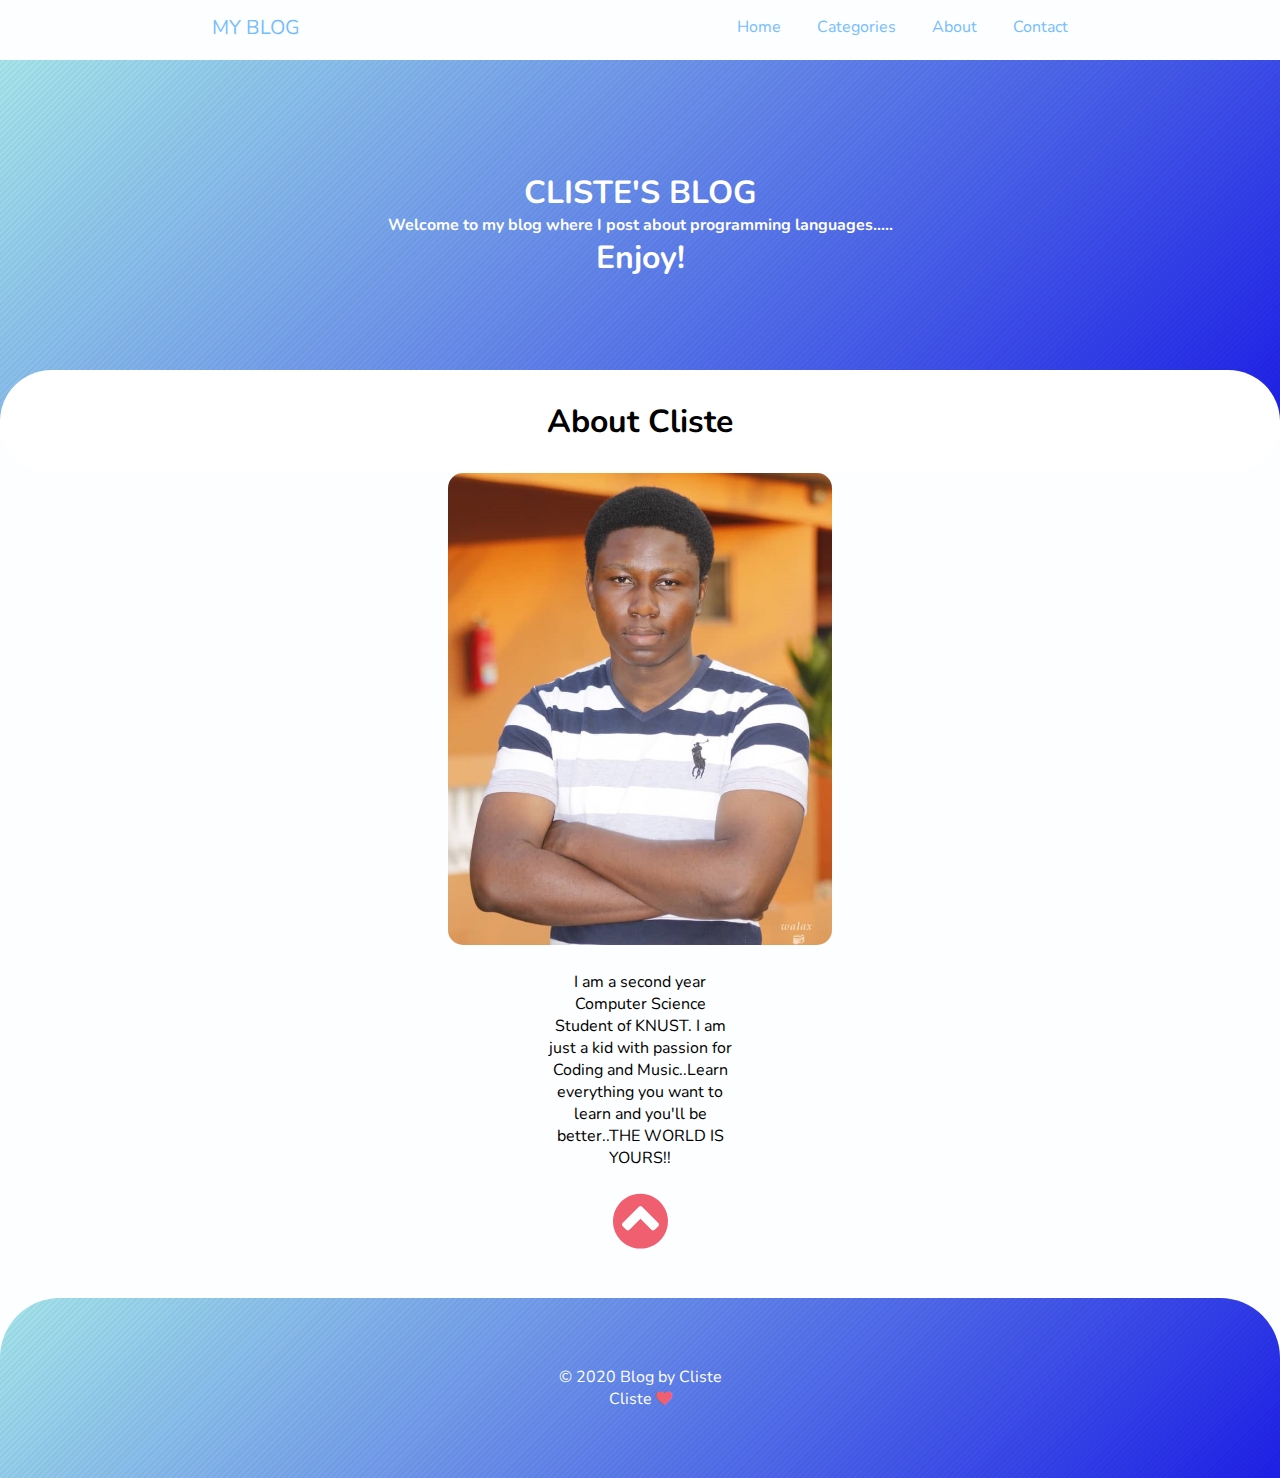
==== About/index.html @ 79928a0c "Done with design.. Left with the bolg posts" ====
<!DOCTYPE HTML>

<html>
	<head>
		<title></title>
		<link rel="icon" type="img/jpg" href="first.jpg">
		<meta charset="utf-8" />
		<meta name="viewport" content="width=device-width, initial-scale=1, user-scalable=no" />
		<link rel="stylesheet" href="index.css" />
		<link href="https://fonts.googleapis.com/css2?family=Roboto&display=swap" rel="stylesheet">
		<link rel="preconnect" href="https://fonts.gstatic.com">
<link href="https://fonts.googleapis.com/css2?family=Nunito:ital,wght@1,200&display=swap" rel="stylesheet">
	<link rel="stylesheet" href="https://cdnjs.cloudflare.com/ajax/libs/font-awesome/4.7.0/css/font-awesome.min.css"> 
	<link href="https://fonts.googleapis.com/css2?family=Sansita+Swashed:wght@300&display=swap" rel="stylesheet">
	</head>
	<body>
 
<nav class='nav'>
  <div class='container'>
    <a class='nav-item nav-brand' href='../index.html'>MY BLOG</a>
    <button class='toggler'>
      <span></span>
      <span></span>
      <span></span>
    </button>
    <div class='nav-collapse'>
      <a class='nav-item nav-link' href='../index.html'>Home</a>
        <a class='nav-item nav-link' href='../Categories/index.html'>Categories</a>
      <a class='nav-item nav-link' href='#'>About</a>
      <a class='nav-item nav-link' href='../Contacts/index.html'>Contact</a>
      
    </div>
  </div>
</nav>

<div class="c">
	
	<a href="#"><h1>CLISTE'S BLOG</h1></a>
	<h4>Welcome to my blog where I post about programming languages.....</h4>
		<a href="#"><h1>Enjoy!</h1></a>

</div>

<div class="posts">
	
	<center><h1>About Cliste</h1></center>
</div>



<div class="pic">
	<img src="Cliste.jpg">
	<div class="about">
		<p>I am a second year Computer Science Student of KNUST. I am just a kid with passion for Coding and Music..Learn everything you want to learn and you'll be better..THE WORLD IS YOURS!!</p>
	</div>
</div>
<div class="up">
	<a href="#top"><i class="fa fa-chevron-circle-up fa-4x
" style="color:#f05f70"></i></a></div>
<div class="footer">
	<p>&copy; 2020 Blog by Cliste</p>
	<p> Cliste <i class="fa fa-heart " style="color:#f05f70"></i></p>
</div>





<script type="text/javascript" src="index.js"></script>
	</body>
	</html>
---- About/index.css ----
*{
	margin:0;
	padding: 0;
scroll-behavior: smooth;
	font-family: 'Nunito', sans-serif;

}
html{
	background-color:#fcfeff ;
color: #000000;
}
body{
	
}
.pic{
  margin:auto;
  text-align: center;
  
  

}
.about{
  width:50%;
  margin:20px auto;
}

.pic{
  width:30%;
}
img{
	width:100%;

  border-radius: 15px;
}

/* navbar */
@import url('https://fonts.googleapis.com/css2?family=Raleway&display=swap');
* {
  margin: 0;
  padding: 0;
  
  box-sizing: border-box;
}
.container {
  max-width: 920px;
  margin: 0 auto;
  padding: 0 1rem;
}
.nav {
background-color:#fcfeff ;
  width: 100%;
  height: 55px;
  overflow: hidden;
  transition: height .5s ease-in-out;
  position: fixed;
  top:0;

}
.nav-brand, .nav-link, .nav-collapse {
  display: inline-block;
}
.nav-brand, .nav-link {
  color:#54aeff ;

  text-decoration: none;
  line-height: 55px;
  padding: 0 1rem;
  opacity: 0.8;
  cursor: pointer;
}
.nav-brand {
  font-size: 1.25rem;
}
.nav-link {
  font-size: 1rem;
}
.nav-collapse {
  float: right;
}
.toggler {
  float: right;
  width: 40px;
  height: 18px;
  margin: 18.5px 0;
  background: none;
  border: none;
  outline: none;
  display: none;
  opacity: 0.8;
}
.toggler span {
  display: block;
  width: 90%;
  height: 2px;
  background:#54aeff ;
  position: relative;
  transition: .25s ease-in-out;
}
.toggler span:nth-child(1) {
  top: -7.5px;
}
.toggler span:nth-child(2) {
  top: 0;
}
.toggler span:nth-child(3) {
  top: 7.5px;
}

.nav-brand:hover, .nav-link:hover, .toggler:hover, 
.nav-brand:focus, .nav-link:focus, .toggler:focus {
  opacity: 1;
}

.nav.open .toggler span:nth-child(1) {
  transform: translateY(8.5px) rotate(45deg);
}
.nav.open .toggler span:nth-child(2) {
  transform: translateX(-100%);
  width: 0;
  opacity: 0;
}
.nav.open .toggler span:nth-child(3) {
  transform: translateY(-8.5px) rotate(-45deg);
}
.nav.open {
  height: 100vh;
}

@media (max-width: 767px) {
  .nav-collapse, .nav-link {
    float: none;
    display: block;
  }
  .nav-link {
    text-align: center;
  }
  .toggler {
    display: block;
  }
}
/*end of navbar*/


.c{
background-image: repeating-linear-gradient(135deg, rgba(0,0,0,0.04) 0px, rgba(0,0,0,0.04) 2px,transparent 2px, transparent 4px),linear-gradient(135deg, rgb(165, 230, 235),rgb(29, 32, 232));
	height:40vh;
 margin-top: 60px;
padding-bottom: 30px;
display: flex;
flex-direction: column;
text-align: center;
align-items: center;
justify-content: center;
color: white;
}
.c a{
	color: white;
  text-decoration: none;
}


.posts{
  margin-top: -50px;
  width: 100%;
  background-color: white;
  border-radius: 60px;
  padding: 30px;
}




 .footer{
  background-image: repeating-linear-gradient(135deg, rgba(0,0,0,0.04) 0px, rgba(0,0,0,0.04) 2px,transparent 2px, transparent 4px),linear-gradient(135deg, rgb(165, 230, 235),rgb(29, 32, 232));
  height:20vh;
 margin-top: 60px;
border-top-right-radius:  60px;
border-top-left-radius:  60px;
display: flex;
flex-direction: column;
text-align: center;
align-items: center;
justify-content: center;
color: white;
width:100%;
 }

 .up{
  margin-bottom: -15px;
  text-align: center;
 }


 nav.scrolled {
  background: #fcfeff;
  box-shadow: 0 1px 5px rgba(104,104,104,0.8);
}


/*Media Queries*/

@media(max-width: 1166px){
  .pic{
    width:40%;
  }
}

@media(max-width: 814px){
  .pic{
    width:50%;
  }
}


@media(max-width: 593px){
  .pic{
    width:60%;
  }
}

@media(max-width: 471px){
  .pic{
    width:70%;
  }
}


@media(max-width: 415px){
  .pic{
    width:80%;
  }
}

@media(max-width: 354px){
  .pic{
    width:90%;
  }
}
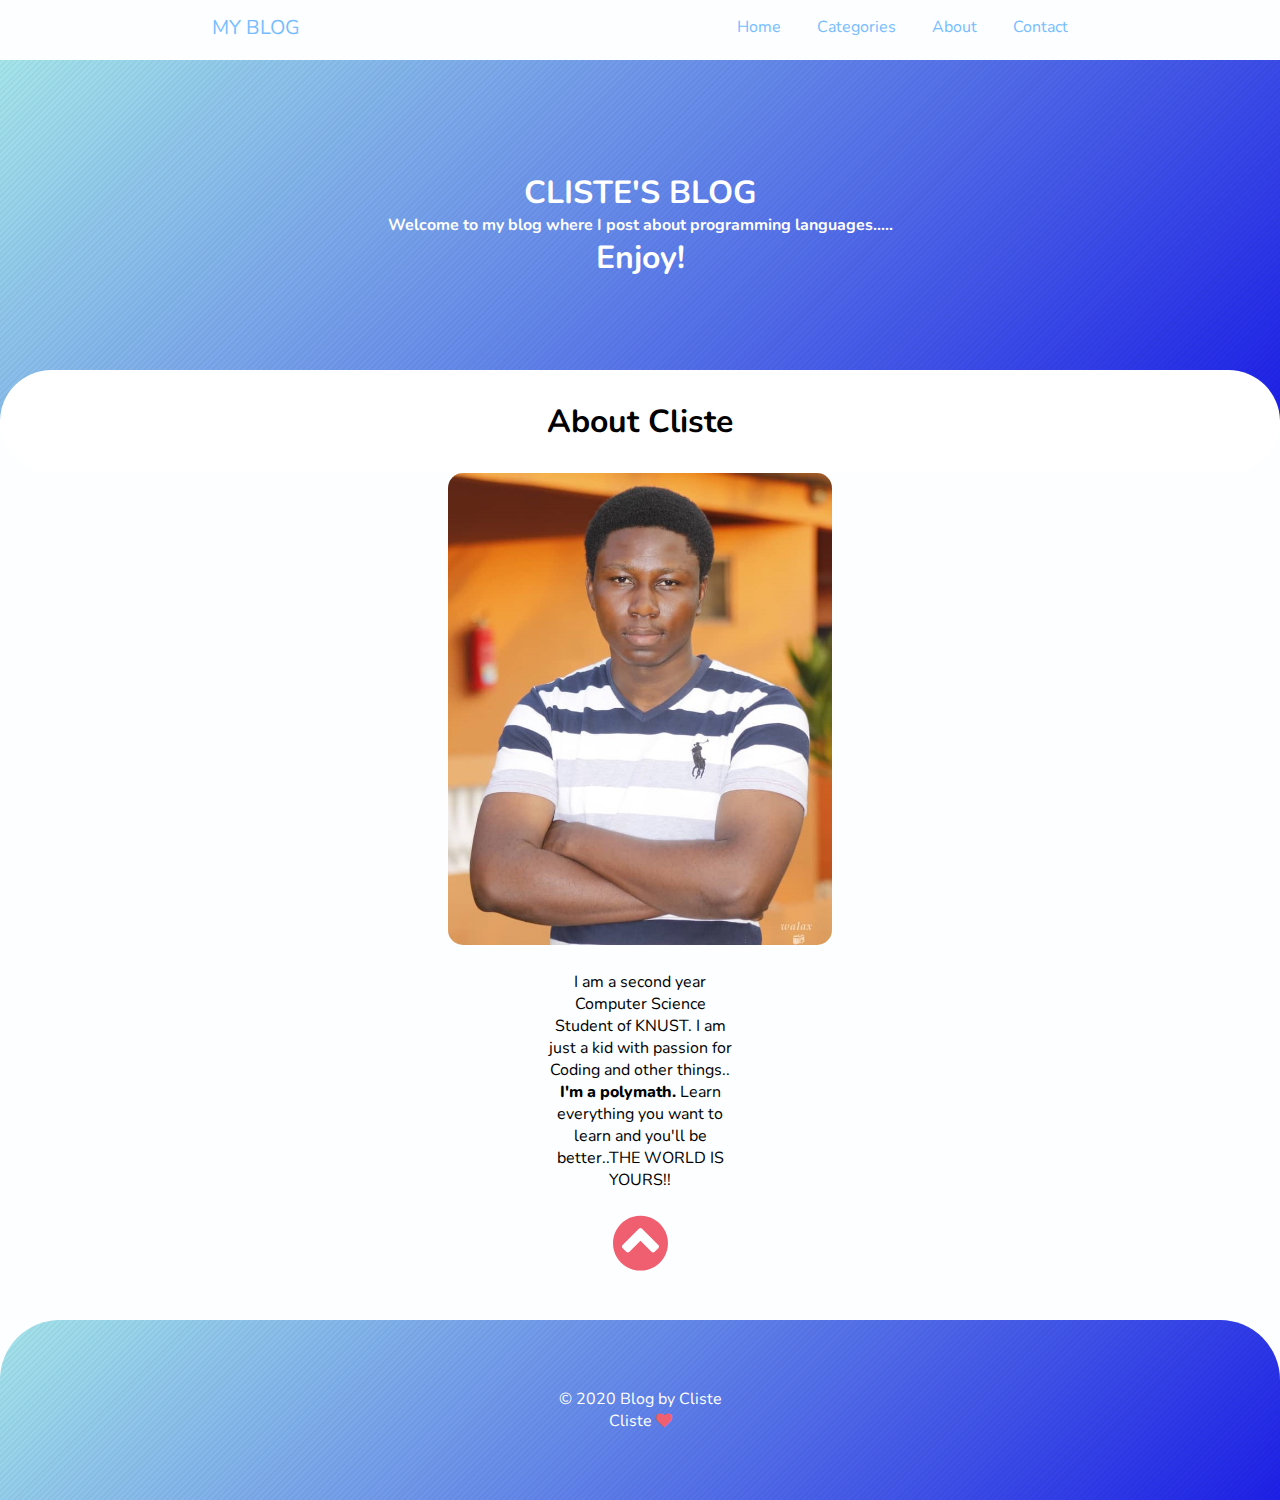
==== commit edea0842: "Links fixed" ====
--- a/About/index.html
+++ b/About/index.html
@@ -51,7 +51,7 @@
 <div class="pic">
 	<img src="Cliste.jpg">
 	<div class="about">
-		<p>I am a second year Computer Science Student of KNUST. I am just a kid with passion for Coding and Music..Learn everything you want to learn and you'll be better..THE WORLD IS YOURS!!</p>
+		<p>I am a second year Computer Science Student of KNUST. I am just a kid with passion for Coding and other things.. <span>I'm a polymath.</span> Learn everything you want to learn and you'll be better..THE WORLD IS YOURS!!</p>
 	</div>
 </div>
 <div class="up">
--- a/About/index.css
+++ b/About/index.css
@@ -125,7 +125,7 @@
   transform: translateY(-8.5px) rotate(-45deg);
 }
 .nav.open {
-  height: 100vh;
+  height: 50vh;
 }
 
 @media (max-width: 767px) {
@@ -142,7 +142,9 @@
 }
 /*end of navbar*/
 
-
+.pic span{
+  font-weight:800;
+}
 .c{
 background-image: repeating-linear-gradient(135deg, rgba(0,0,0,0.04) 0px, rgba(0,0,0,0.04) 2px,transparent 2px, transparent 4px),linear-gradient(135deg, rgb(165, 230, 235),rgb(29, 32, 232));
 	height:40vh;
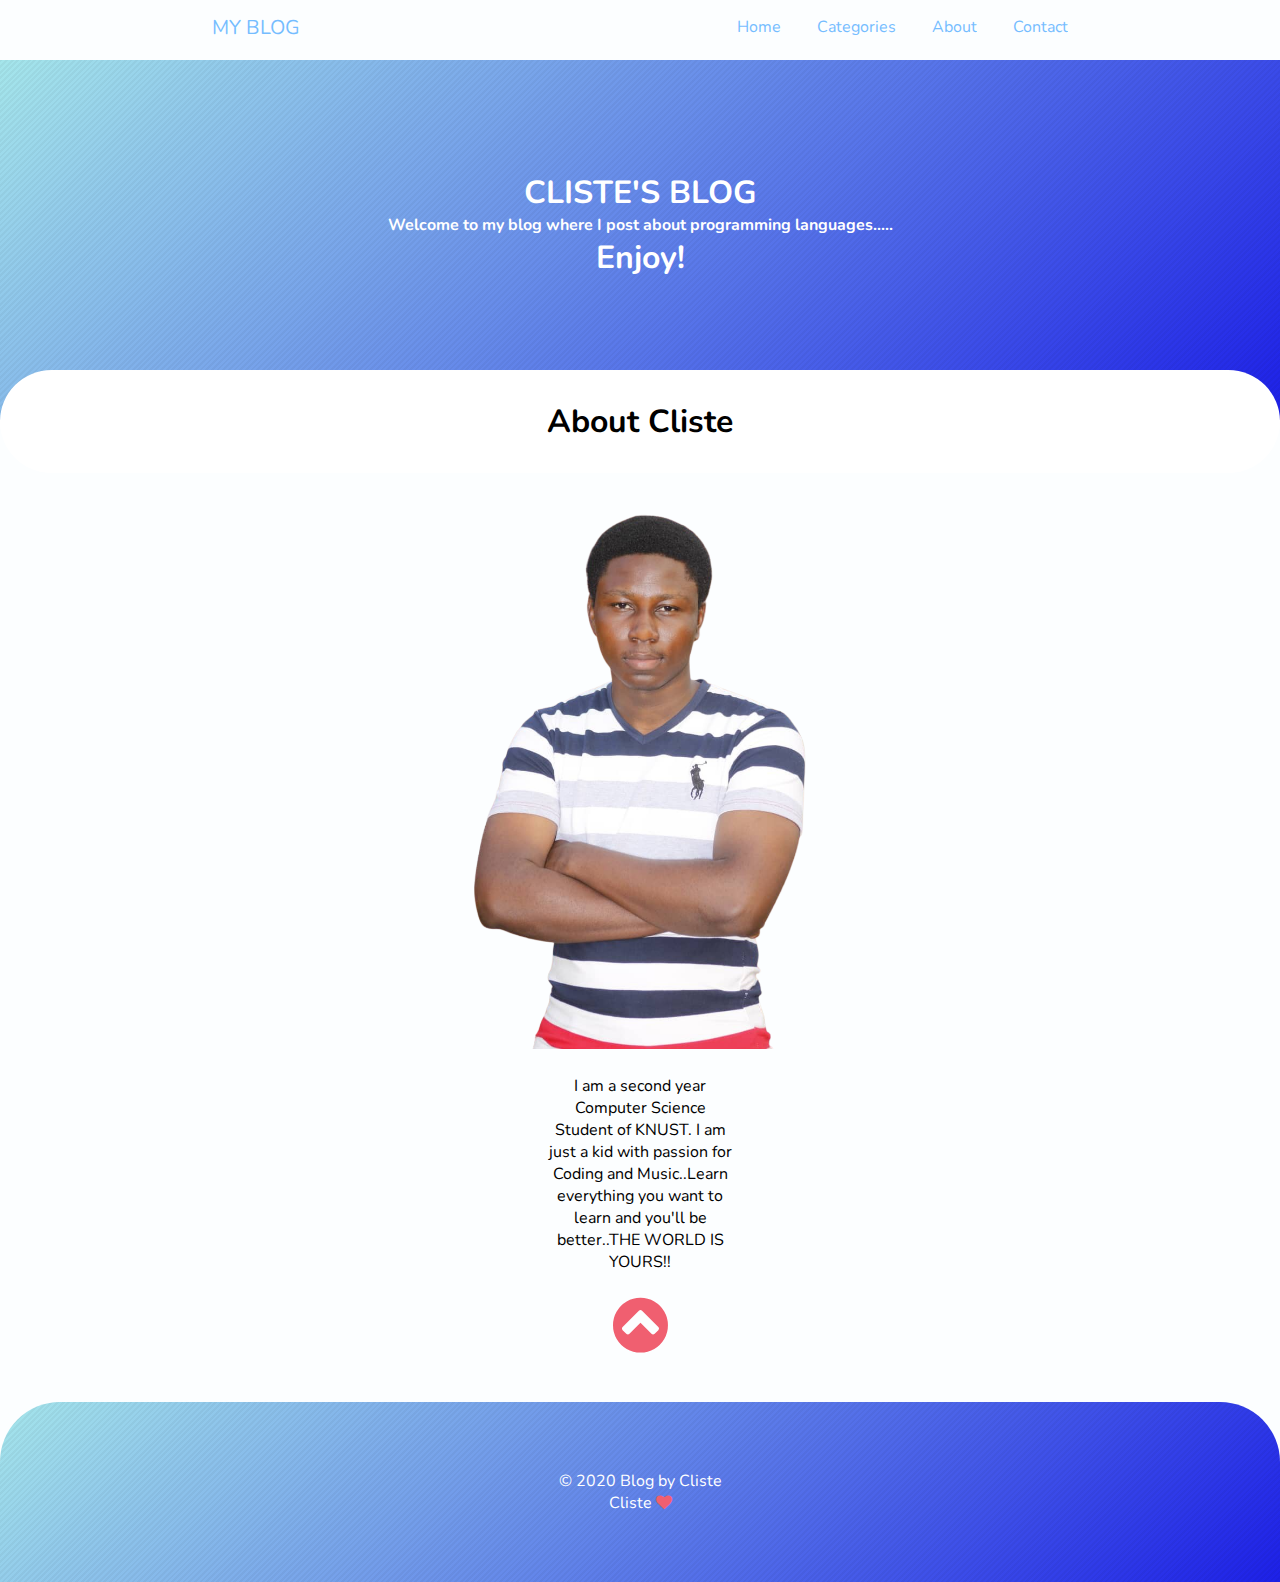
==== commit dc936852: "Removed image backkground" ====
--- a/About/index.html
+++ b/About/index.html
@@ -49,9 +49,9 @@
 
 
 <div class="pic">
-	<img src="Cliste.jpg">
+	<img src="sed-removebg.png">
 	<div class="about">
-		<p>I am a second year Computer Science Student of KNUST. I am just a kid with passion for Coding and other things.. <span>I'm a polymath.</span> Learn everything you want to learn and you'll be better..THE WORLD IS YOURS!!</p>
+		<p>I am a second year Computer Science Student of KNUST. I am just a kid with passion for Coding and Music..Learn everything you want to learn and you'll be better..THE WORLD IS YOURS!!</p>
 	</div>
 </div>
 <div class="up">
--- a/About/index.css
+++ b/About/index.css
@@ -142,9 +142,7 @@
 }
 /*end of navbar*/
 
-.pic span{
-  font-weight:800;
-}
+
 .c{
 background-image: repeating-linear-gradient(135deg, rgba(0,0,0,0.04) 0px, rgba(0,0,0,0.04) 2px,transparent 2px, transparent 4px),linear-gradient(135deg, rgb(165, 230, 235),rgb(29, 32, 232));
 	height:40vh;
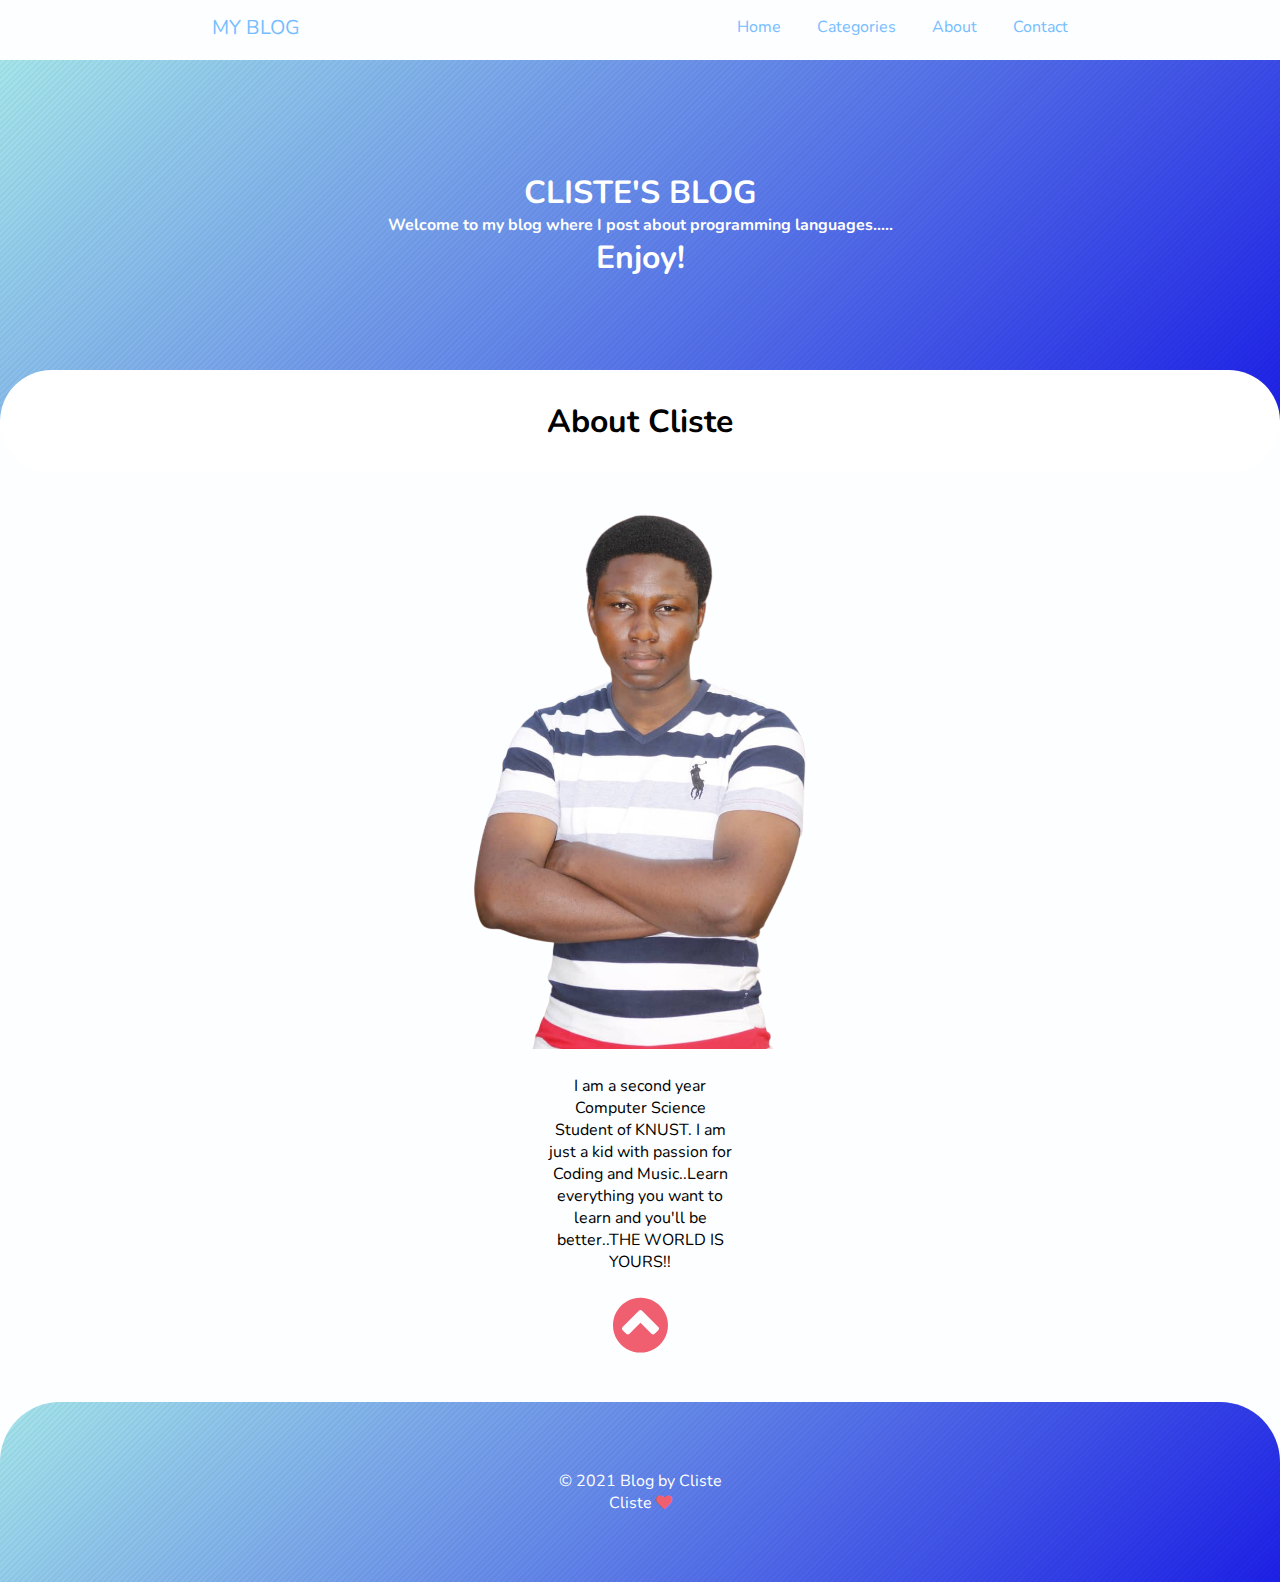
==== commit 5fe0a8f8: "Favicon, links and telephone" ====
--- a/About/index.html
+++ b/About/index.html
@@ -2,8 +2,8 @@
 
 <html>
 	<head>
-		<title></title>
-		<link rel="icon" type="img/jpg" href="first.jpg">
+		<title>About Me</title>
+		<link rel="icon" type="img/png" href="../book.png">
 		<meta charset="utf-8" />
 		<meta name="viewport" content="width=device-width, initial-scale=1, user-scalable=no" />
 		<link rel="stylesheet" href="index.css" />
@@ -58,7 +58,7 @@
 	<a href="#top"><i class="fa fa-chevron-circle-up fa-4x
 " style="color:#f05f70"></i></a></div>
 <div class="footer">
-	<p>&copy; 2020 Blog by Cliste</p>
+	<p>&copy; 2021 Blog by Cliste</p>
 	<p> Cliste <i class="fa fa-heart " style="color:#f05f70"></i></p>
 </div>
 
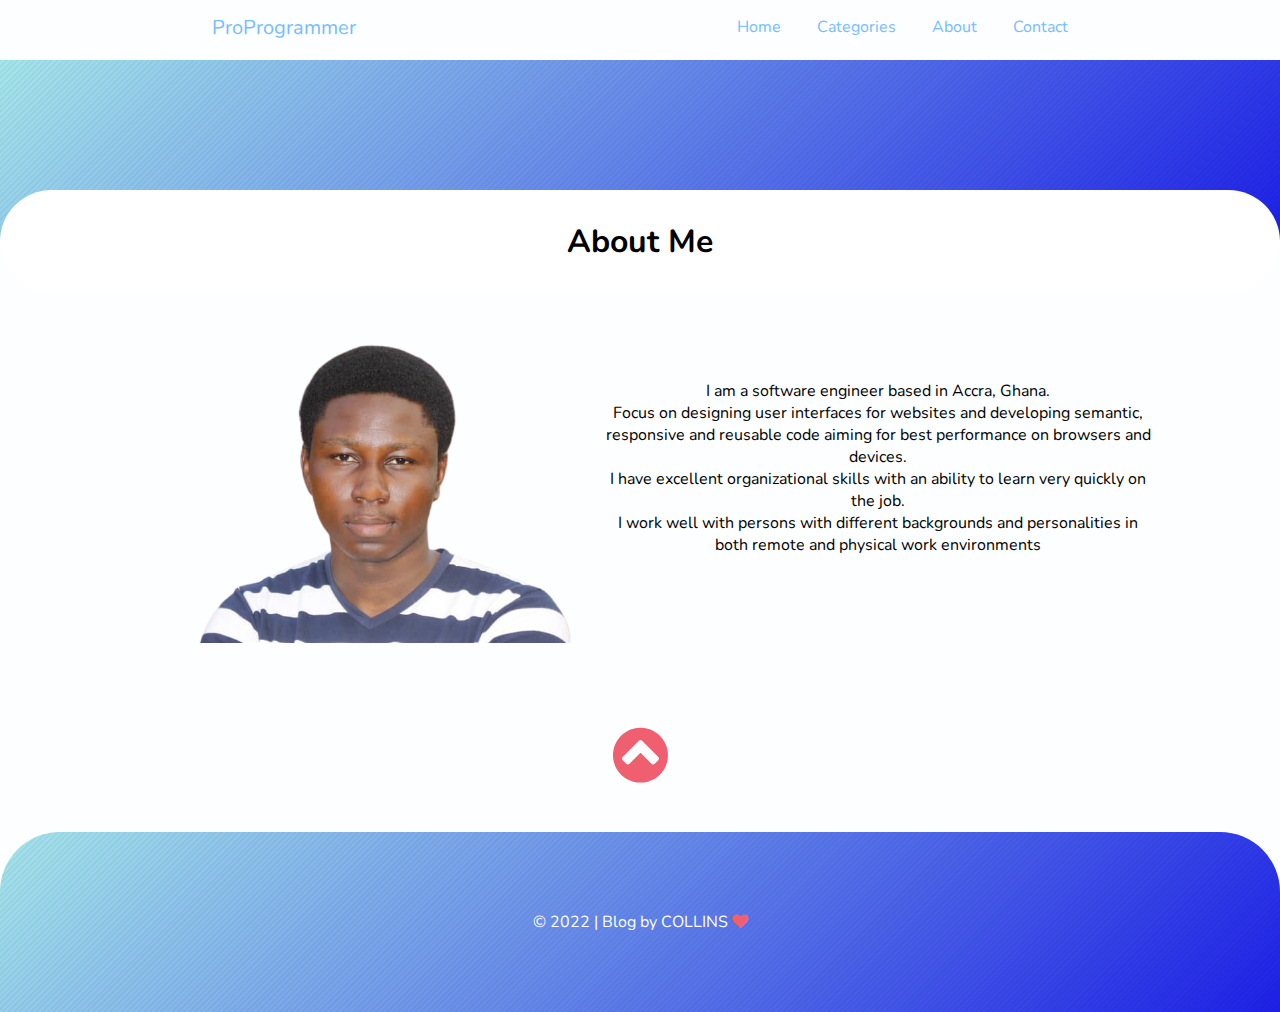
==== commit 297e39cb: "About me page" ====
--- a/About/index.html
+++ b/About/index.html
@@ -17,7 +17,7 @@
  
 <nav class='nav'>
   <div class='container'>
-    <a class='nav-item nav-brand' href='../index.html'>MY BLOG</a>
+    <a class='nav-item nav-brand' href='../index.html'>ProProgrammer</a>
     <button class='toggler'>
       <span></span>
       <span></span>
@@ -35,31 +35,35 @@
 
 <div class="c">
 	
-	<a href="#"><h1>CLISTE'S BLOG</h1></a>
-	<h4>Welcome to my blog where I post about programming languages.....</h4>
-		<a href="#"><h1>Enjoy!</h1></a>
+
 
 </div>
 
 <div class="posts">
 	
-	<center><h1>About Cliste</h1></center>
+	<center><h1>About Me</h1></center>
 </div>
 
 
 
 <div class="pic">
-	<img src="sed-removebg.png">
+<div class="img">	<img src="sed-removebg.png"></div>
 	<div class="about">
-		<p>I am a second year Computer Science Student of KNUST. I am just a kid with passion for Coding and Music..Learn everything you want to learn and you'll be better..THE WORLD IS YOURS!!</p>
-	</div>
+<p>I am a software engineer based in Accra, Ghana.</p>
+
+	<p>Focus on designing user interfaces for websites and developing semantic, responsive and reusable code aiming for best performance on browsers and devices.</p>
+	
+	<p>I have excellent organizational skills with an ability to learn very quickly on the job.</p>
+	
+<p>	I work well with persons with different backgrounds and personalities in both remote and physical work environments</p>	
+</div>
+
 </div>
 <div class="up">
 	<a href="#top"><i class="fa fa-chevron-circle-up fa-4x
 " style="color:#f05f70"></i></a></div>
 <div class="footer">
-	<p>&copy; 2021 Blog by Cliste</p>
-	<p> Cliste <i class="fa fa-heart " style="color:#f05f70"></i></p>
+	<p>&copy; 2022 | Blog by COLLINS <i class="fa fa-heart " style="color:#f05f70"></i></p>
 </div>
 
 
--- a/About/index.css
+++ b/About/index.css
@@ -21,13 +21,20 @@
   
 
 }
+.img{
+  height:350px;
+  overflow:hidden;}
 .about{
-  width:50%;
+  width:80%;
   margin:20px auto;
 }
 
 .pic{
-  width:30%;
+width:80%;
+  display: flex;
+  flex-direction: row;
+  align-items: center;
+  margin-bottom: 80px;
 }
 img{
 	width:100%;
@@ -145,7 +152,7 @@
 
 .c{
 background-image: repeating-linear-gradient(135deg, rgba(0,0,0,0.04) 0px, rgba(0,0,0,0.04) 2px,transparent 2px, transparent 4px),linear-gradient(135deg, rgb(165, 230, 235),rgb(29, 32, 232));
-	height:40vh;
+	height:20vh;
  margin-top: 60px;
 padding-bottom: 30px;
 display: flex;
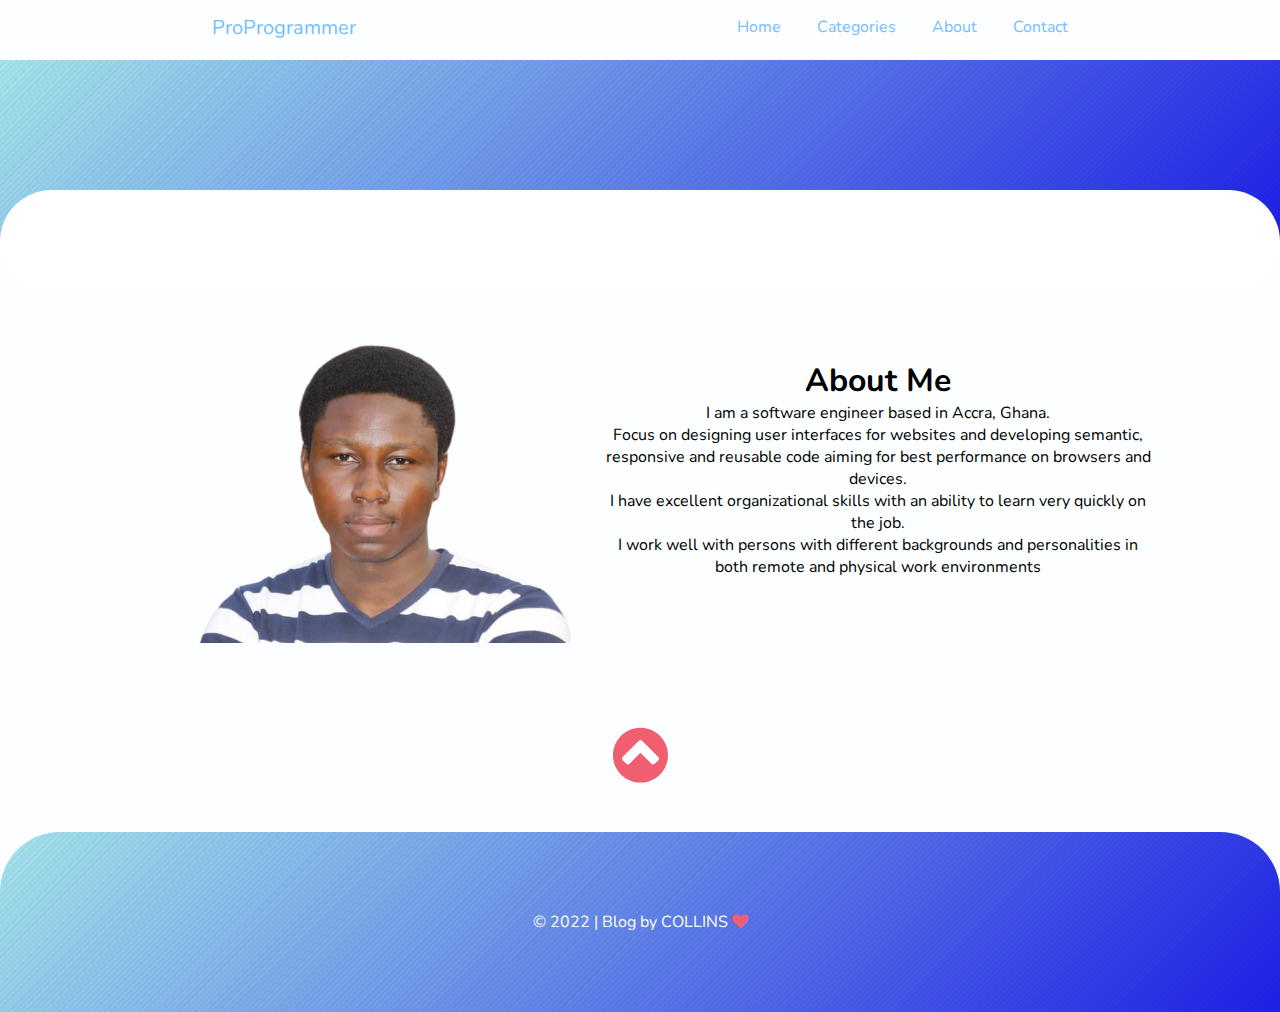
==== commit 35bf4491: "Done!" ====
--- a/About/index.html
+++ b/About/index.html
@@ -39,9 +39,9 @@
 
 </div>
 
-<div class="posts">
-	
-	<center><h1>About Me</h1></center>
+<div class="posts" >
+	<center><h1 style="opacity: 0">About Me</h1></center>
+
 </div>
 
 
@@ -49,6 +49,8 @@
 <div class="pic">
 <div class="img">	<img src="sed-removebg.png"></div>
 	<div class="about">
+		<center><h1>About Me</h1></center>
+
 <p>I am a software engineer based in Accra, Ghana.</p>
 
 	<p>Focus on designing user interfaces for websites and developing semantic, responsive and reusable code aiming for best performance on browsers and devices.</p>
--- a/About/index.css
+++ b/About/index.css
@@ -207,41 +207,16 @@
 
 
 /*Media Queries*/
-
-@media(max-width: 1166px){
+@media(max-width:680px){
+
   .pic{
-    width:40%;
-  }
-}
-
-@media(max-width: 814px){
-  .pic{
-    width:50%;
-  }
-}
-
-
-@media(max-width: 593px){
-  .pic{
-    width:60%;
-  }
-}
-
-@media(max-width: 471px){
-  .pic{
-    width:70%;
-  }
-}
-
-
-@media(max-width: 415px){
-  .pic{
-    width:80%;
-  }
-}
-
-@media(max-width: 354px){
-  .pic{
-    width:90%;
+    flex-direction: column;
+  }
+}
+
+@media(max-width:466px){
+
+  .img{
+height:250px;
   }
 }